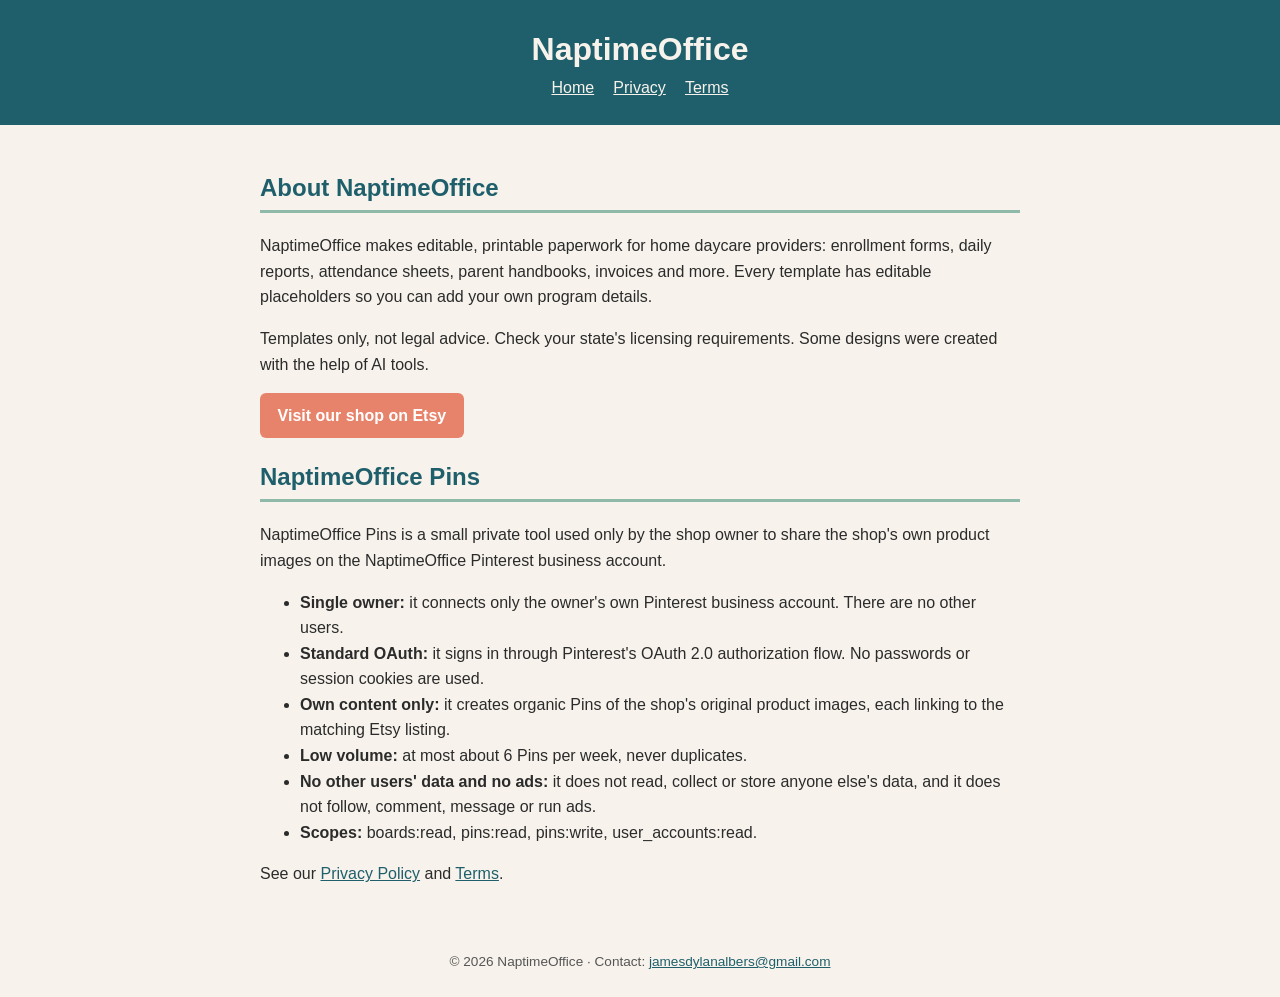
==== index.html @ 460b23c5 "NaptimeOffice site" ====
<!DOCTYPE html>
<html lang="en"><head><meta charset="utf-8"><meta name="viewport" content="width=device-width,initial-scale=1">
<!-- PINTEREST VERIFICATION: paste the <meta name="p:domain_verify" content="..."/> tag on the next line -->
<!-- p:domain_verify placeholder -->
<title>NaptimeOffice – Editable paperwork for home daycare providers</title><link rel="stylesheet" href="style.css"></head><body>
<header><h1>NaptimeOffice</h1><nav><a href="index.html">Home</a><a href="privacy.html">Privacy</a><a href="terms.html">Terms</a></nav></header><main>
<h2>About NaptimeOffice</h2>
<p>NaptimeOffice makes editable, printable paperwork for home daycare providers: enrollment forms, daily reports, attendance sheets, parent handbooks, invoices and more. Every template has editable placeholders so you can add your own program details.</p>
<p>Templates only, not legal advice. Check your state's licensing requirements. Some designs were created with the help of AI tools.</p>
<p><a class="btn" href="https://www.etsy.com/shop/NaptimeOffice">Visit our shop on Etsy</a></p>
<h2>NaptimeOffice Pins</h2>
<p>NaptimeOffice Pins is a small private tool used only by the shop owner to share the shop's own product images on the NaptimeOffice Pinterest business account.</p>
<ul>
<li><strong>Single owner:</strong> it connects only the owner's own Pinterest business account. There are no other users.</li>
<li><strong>Standard OAuth:</strong> it signs in through Pinterest's OAuth 2.0 authorization flow. No passwords or session cookies are used.</li>
<li><strong>Own content only:</strong> it creates organic Pins of the shop's original product images, each linking to the matching Etsy listing.</li>
<li><strong>Low volume:</strong> at most about 6 Pins per week, never duplicates.</li>
<li><strong>No other users' data and no ads:</strong> it does not read, collect or store anyone else's data, and it does not follow, comment, message or run ads.</li>
<li><strong>Scopes:</strong> boards:read, pins:read, pins:write, user_accounts:read.</li>
</ul>
<p>See our <a href="privacy.html">Privacy Policy</a> and <a href="terms.html">Terms</a>.</p>
</main><footer>© 2026 NaptimeOffice · Contact: <a href="mailto:jamesdylanalbers@gmail.com">jamesdylanalbers@gmail.com</a></footer></body></html>
---- style.css ----
:root{--teal:#1F5F6B;--sage:#8FB9A8;--coral:#E8836B;--cream:#F7F3EC}
body{margin:0;font-family:Helvetica,Arial,sans-serif;background:var(--cream);color:#2b2b2b;line-height:1.6}
header{background:var(--teal);color:var(--cream);padding:1.5rem 1rem;text-align:center}
header h1{margin:0}nav a{color:var(--cream);margin:0 .6rem}
main{max-width:760px;margin:0 auto;padding:1.5rem 1rem}
h2{color:var(--teal);border-bottom:3px solid var(--sage);padding-bottom:.2rem}
a{color:var(--teal)}.btn{display:inline-block;background:var(--coral);color:#fff;padding:.6rem 1.1rem;border-radius:6px;text-decoration:none;font-weight:bold}
footer{text-align:center;font-size:.85rem;padding:1.5rem;color:#555}
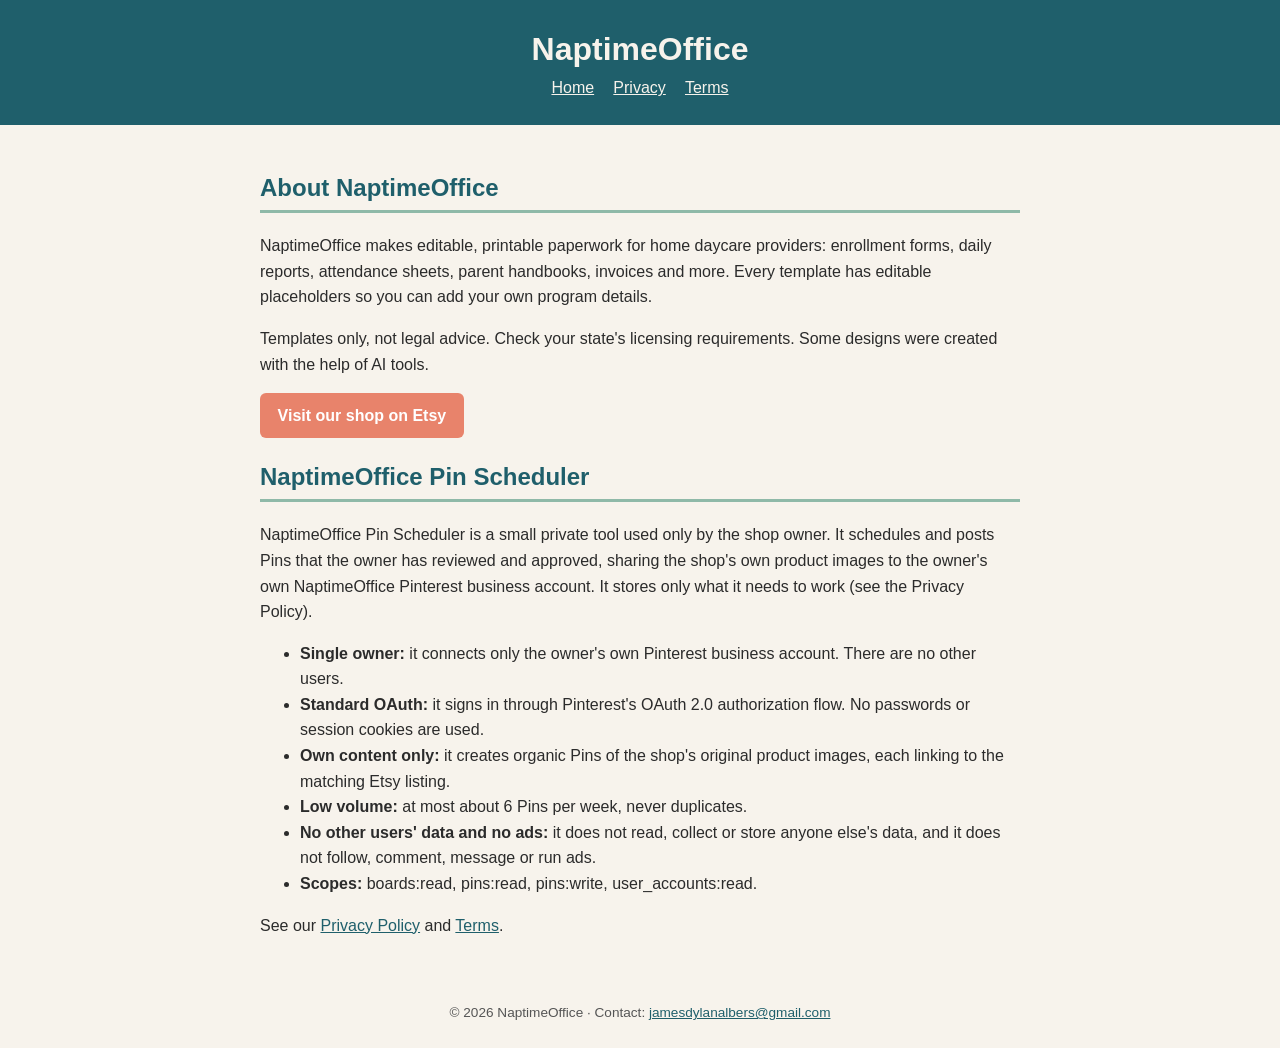
==== commit 353df270: "Rename Pinterest tool to NaptimeOffice Pin Scheduler; clarify owner-approved scheduling" ====
--- a/index.html
+++ b/index.html
@@ -1,15 +1,15 @@
 <!DOCTYPE html>
 <html lang="en"><head><meta charset="utf-8"><meta name="viewport" content="width=device-width,initial-scale=1">
 <!-- PINTEREST VERIFICATION: paste the <meta name="p:domain_verify" content="..."/> tag on the next line -->
-<!-- p:domain_verify placeholder -->
+<meta name="p:domain_verify" content="60c91a5a4f668c912c0cd39104af7150"/>
 <title>NaptimeOffice – Editable paperwork for home daycare providers</title><link rel="stylesheet" href="style.css"></head><body>
 <header><h1>NaptimeOffice</h1><nav><a href="index.html">Home</a><a href="privacy.html">Privacy</a><a href="terms.html">Terms</a></nav></header><main>
 <h2>About NaptimeOffice</h2>
 <p>NaptimeOffice makes editable, printable paperwork for home daycare providers: enrollment forms, daily reports, attendance sheets, parent handbooks, invoices and more. Every template has editable placeholders so you can add your own program details.</p>
 <p>Templates only, not legal advice. Check your state's licensing requirements. Some designs were created with the help of AI tools.</p>
 <p><a class="btn" href="https://www.etsy.com/shop/NaptimeOffice">Visit our shop on Etsy</a></p>
-<h2>NaptimeOffice Pins</h2>
-<p>NaptimeOffice Pins is a small private tool used only by the shop owner to share the shop's own product images on the NaptimeOffice Pinterest business account.</p>
+<h2>NaptimeOffice Pin Scheduler</h2>
+<p>NaptimeOffice Pin Scheduler is a small private tool used only by the shop owner. It schedules and posts Pins that the owner has reviewed and approved, sharing the shop's own product images to the owner's own NaptimeOffice Pinterest business account. It stores only what it needs to work (see the Privacy Policy).</p>
 <ul>
 <li><strong>Single owner:</strong> it connects only the owner's own Pinterest business account. There are no other users.</li>
 <li><strong>Standard OAuth:</strong> it signs in through Pinterest's OAuth 2.0 authorization flow. No passwords or session cookies are used.</li>
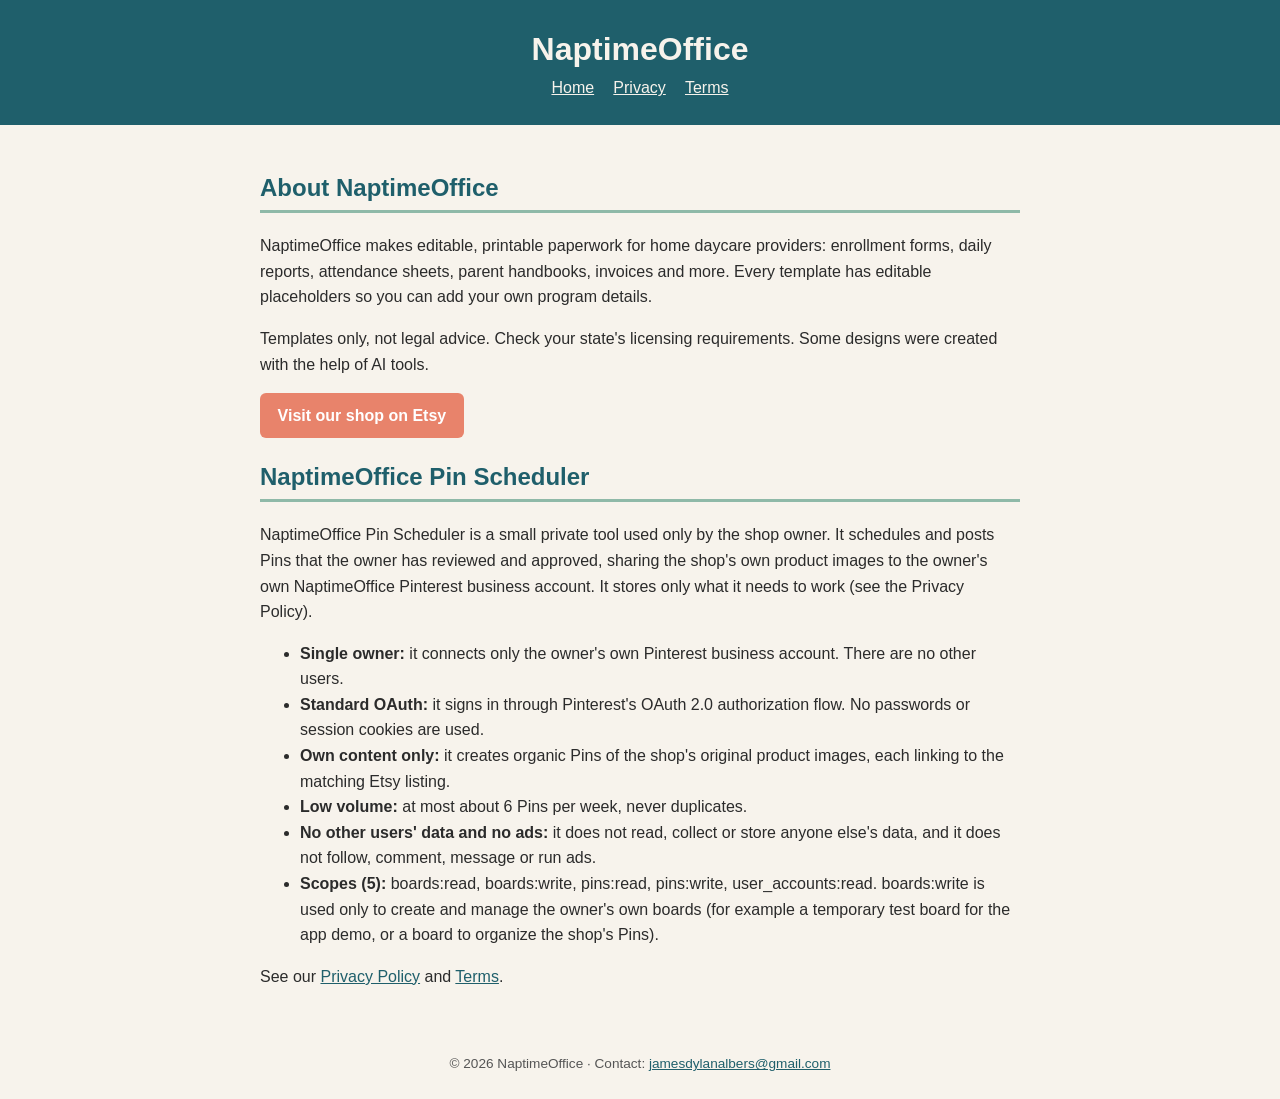
==== commit 2ec43b39: "List all 5 Pinterest scopes incl. boards:write" ====
--- a/index.html
+++ b/index.html
@@ -16,7 +16,7 @@
 <li><strong>Own content only:</strong> it creates organic Pins of the shop's original product images, each linking to the matching Etsy listing.</li>
 <li><strong>Low volume:</strong> at most about 6 Pins per week, never duplicates.</li>
 <li><strong>No other users' data and no ads:</strong> it does not read, collect or store anyone else's data, and it does not follow, comment, message or run ads.</li>
-<li><strong>Scopes:</strong> boards:read, pins:read, pins:write, user_accounts:read.</li>
+<li><strong>Scopes (5):</strong> boards:read, boards:write, pins:read, pins:write, user_accounts:read. boards:write is used only to create and manage the owner's own boards (for example a temporary test board for the app demo, or a board to organize the shop's Pins).</li>
 </ul>
 <p>See our <a href="privacy.html">Privacy Policy</a> and <a href="terms.html">Terms</a>.</p>
 </main><footer>© 2026 NaptimeOffice · Contact: <a href="mailto:jamesdylanalbers@gmail.com">jamesdylanalbers@gmail.com</a></footer></body></html>
